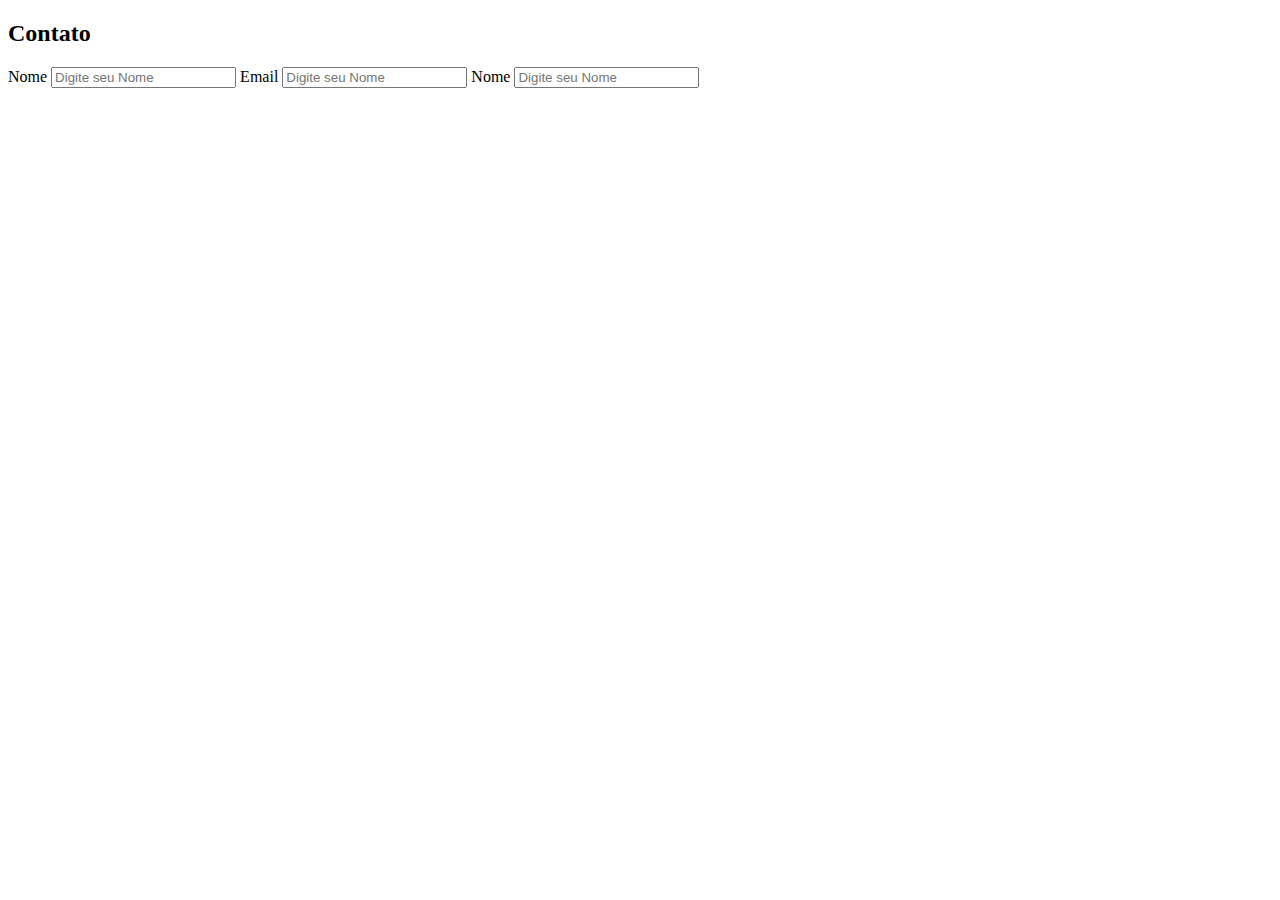
==== index.html @ e9966191 "attl" ====
<!DOCTYPE html>
<html lang="pt-br">
<head>
    <meta charset="UTF-8">
    <meta name="viewport" content="width=device-width, initial-scale=1.0">
    <title>Formulario</title>
</head>
<body>
    <section>
        <h2>Contato</h2>
        <form action="" method="post">
            <label>Nome</label>
            <input type="Text" name="name" placeholder="Digite seu Nome">
            <label>Email</label>
            <input type="Text" name="name" placeholder="Digite seu Nome">
            <label>Nome</label>
            <input type="Text" name="name" placeholder="Digite seu Nome">
        </form>
    </section>
</body>
</html>
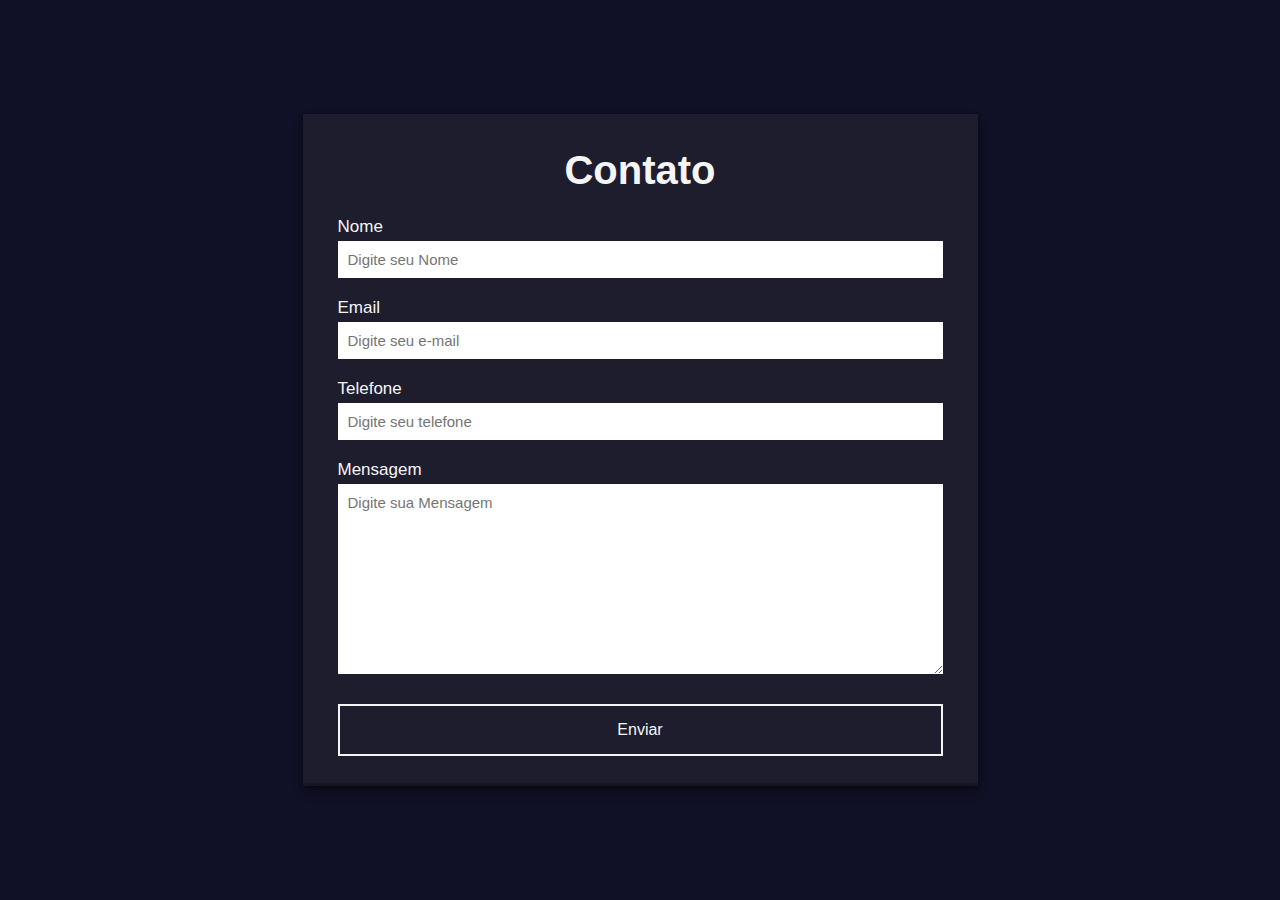
==== commit 6436c100: "attl" ====
--- a/index.html
+++ b/index.html
@@ -4,17 +4,25 @@
     <meta charset="UTF-8">
     <meta name="viewport" content="width=device-width, initial-scale=1.0">
     <title>Formulario</title>
+    <link rel="stylesheet" href="style.css">
 </head>
 <body>
     <section>
         <h2>Contato</h2>
-        <form action="" method="post">
+        <form action="https://api.staticforms.xyz/submit" method="post">
             <label>Nome</label>
             <input type="Text" name="name" placeholder="Digite seu Nome">
             <label>Email</label>
-            <input type="Text" name="name" placeholder="Digite seu Nome">
-            <label>Nome</label>
-            <input type="Text" name="name" placeholder="Digite seu Nome">
+            <input type="email" name="email" placeholder="Digite seu e-mail">
+            <label>Telefone</label>
+            <input type="number" name="telefone" placeholder="Digite seu telefone">
+            <label>Mensagem</label>
+            <textarea name="message" cols="30" rows="10" placeholder="Digite sua Mensagem"></textarea>
+            <button type="submit">Enviar</button>
+            
+            <input type="hidden" name="accessKey" value="9779c737-8429-4a03-831f-896c94220459">
+            <input type="hidden" name="redirectTo" value="http://127.0.0.1:5500/obrigado.html">
+
         </form>
     </section>
 </body>
--- a/style.css
+++ b/style.css
@@ -0,0 +1,89 @@
+@import "UTF-8";
+
+*{
+    margin: 0;
+    padding: 0;
+    box-sizing: border-box;
+    font-family: sans-serif
+}
+
+body{
+    display: flex;
+    align-items: center;
+    justify-content: center;
+    min-height: 100vh;
+    background-color: #101026;
+}
+
+section{
+    display: flex;
+    align-items: center;
+    justify-content: center;
+    flex-direction: column;
+    padding: 10px 35px;
+    background-color: #1d1d2e;
+    width: 75vh;
+    box-shadow: rgba(0, 0, 0, 0.4) 0px 2px 4px, rgba(0, 0, 0, 0.3) 0px 7px 13px -3px, rgba(0, 0, 0, 0.2) 0px -3px 0px inset;
+}
+
+section > h2{
+    color: #f5f5f5;
+    font-size: 2.5rem;
+    margin: 1.5rem;
+
+}
+
+section form{
+    display: flex;
+    flex-direction: column;
+    width: 100%;
+}
+
+form label{
+    color: #f5f5f5;
+    font-size: 17px;
+    margin-bottom: 4px;
+}
+
+form input{
+    padding: 10px;
+    outline: none;
+    border: 0;
+    margin-bottom: 20px;
+    font-size: 15px;
+    transition: all 0.5s;
+}
+
+form input:focus{
+    border-radius: 16px;
+}
+
+form textarea{
+    padding: 10px;
+    outline: none;
+    border: 0;
+    font-size: 15px;
+    margin-bottom: 30px;
+    transition: all 0.5s;
+}
+
+form textarea:focus{
+    border-radius: 16px;
+}
+
+form button{
+    padding: 15px;
+    cursor: pointer;
+    font-size: 16px;
+    background: transparent;
+    border: 2px solid #f5f5f5;
+    color: #f5f5f5;
+    transition: all 1s;
+    margin-bottom: 20px;
+}
+
+form button:hover{
+    background: #f5f5f5;
+    color: #101026;
+    border-radius: 16px;
+}